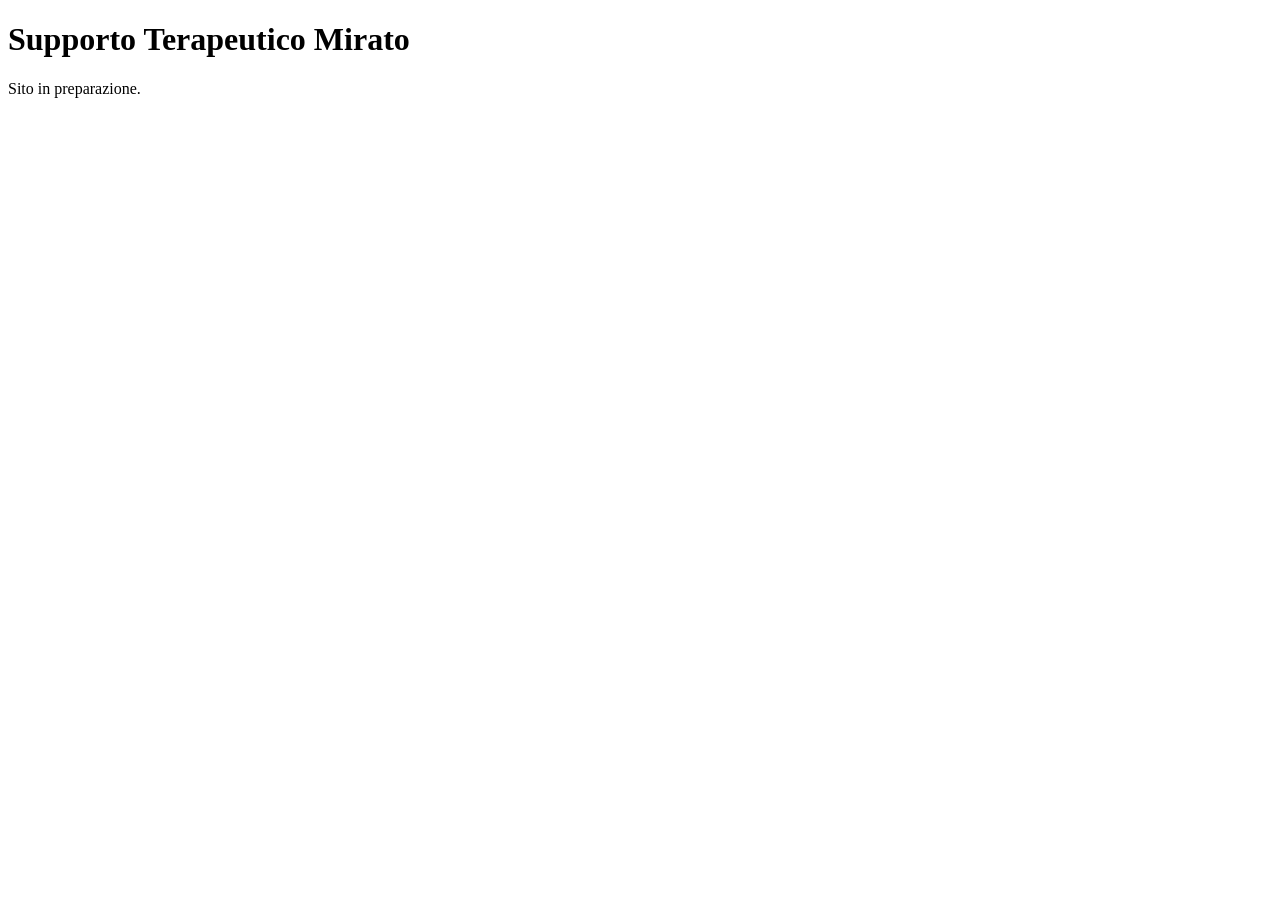
==== index.html @ 4dd30fc8 "Create index.html" ====
<!DOCTYPE html>
<html lang="it">
<head>
    <meta charset="UTF-8">
    <meta name="viewport" content="width=device-width, initial-scale=1.0">
    <title>Supporto Terapeutico Mirato</title>
</head>

<body>
    <h1>Supporto Terapeutico Mirato</h1>
    <p>Sito in preparazione.</p>
</body>
</html>
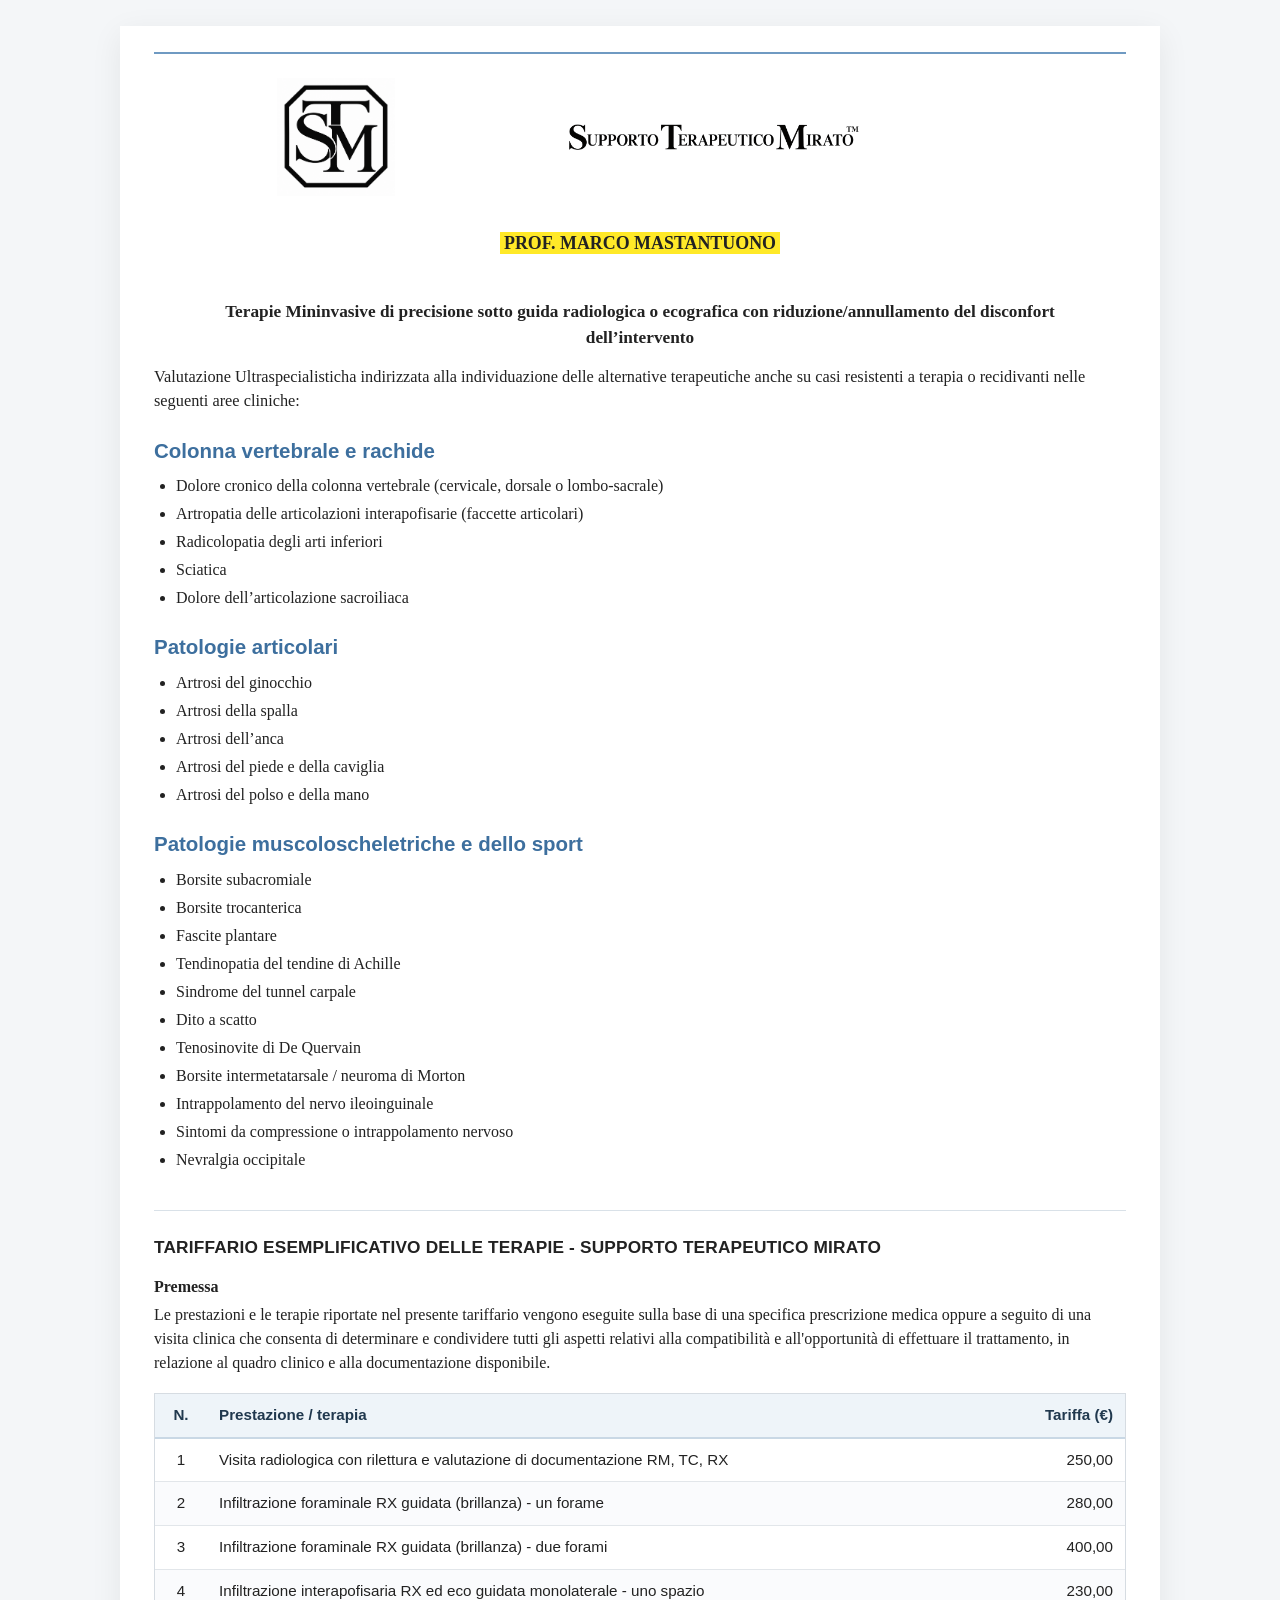
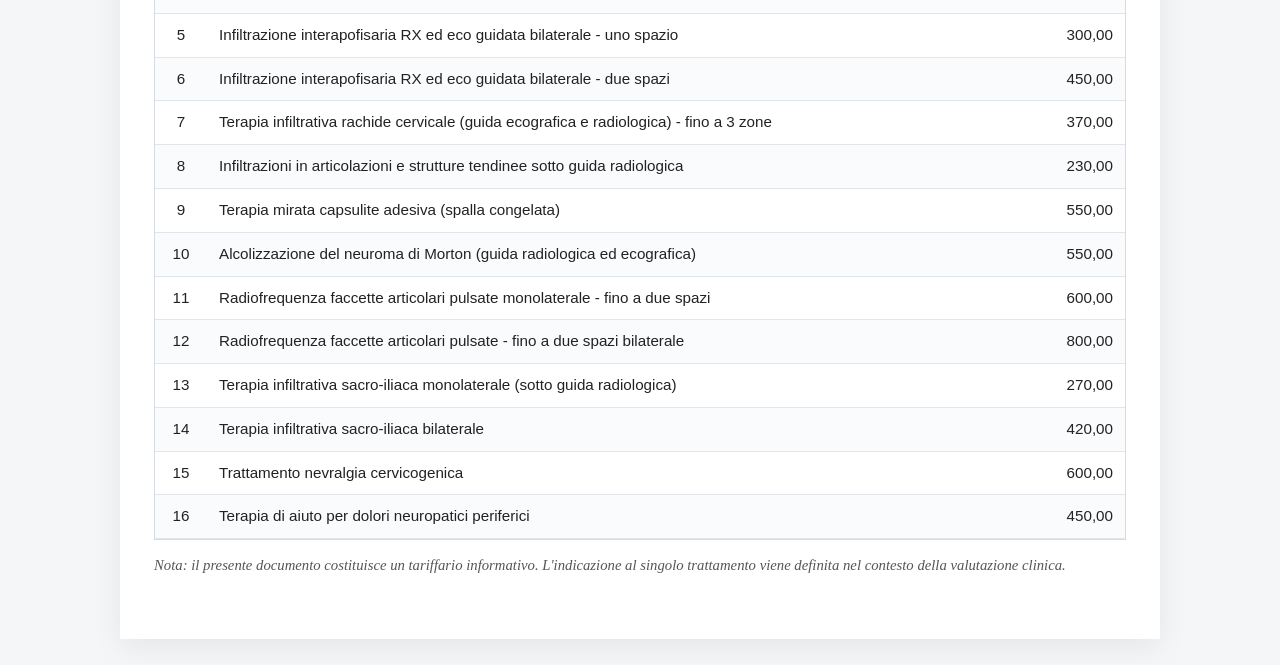
==== commit 07eea972: "Add files via upload" ====
--- a/index.html
+++ b/index.html
@@ -1,13 +1,314 @@
 <!DOCTYPE html>
 <html lang="it">
 <head>
-    <meta charset="UTF-8">
-    <meta name="viewport" content="width=device-width, initial-scale=1.0">
-    <title>Supporto Terapeutico Mirato</title>
+  <meta charset="UTF-8">
+  <meta name="viewport" content="width=device-width, initial-scale=1.0">
+  <meta name="description" content="Supporto Terapeutico Mirato - Prof. Marco Mastantuono. Terapie mininvasive di precisione sotto guida radiologica o ecografica.">
+  <title>Supporto Terapeutico Mirato | Prof. Marco Mastantuono</title>
+  <style>
+    :root {
+      --blue: #3d6f9e;
+      --text: #222;
+      --muted: #555;
+      --line: #6f9ac2;
+      --paper: #ffffff;
+      --bg: #f4f6f8;
+      --highlight: #ffe928;
+    }
+
+    * { box-sizing: border-box; }
+
+    html { scroll-behavior: smooth; }
+
+    body {
+      margin: 0;
+      background: var(--bg);
+      color: var(--text);
+      font-family: Georgia, "Times New Roman", serif;
+      line-height: 1.5;
+    }
+
+    .page {
+      width: min(1040px, calc(100% - 32px));
+      margin: 26px auto;
+      background: var(--paper);
+      box-shadow: 0 8px 30px rgba(0,0,0,.07);
+      padding: 26px 34px 48px;
+    }
+
+    .top-line {
+      height: 2px;
+      background: var(--line);
+      margin-bottom: 24px;
+    }
+
+    .brand {
+      display: flex;
+      align-items: center;
+      justify-content: center;
+      gap: 28px;
+      margin: 0 auto 34px;
+    }
+
+    .brand-mark {
+      width: 118px;
+      height: 118px;
+      object-fit: contain;
+      flex: 0 0 auto;
+    }
+
+    .brand-word {
+      width: min(580px, 68vw);
+      max-height: 100px;
+      object-fit: contain;
+    }
+
+    .prof {
+      text-align: center;
+      margin: 6px 0 42px;
+      font-size: 1.12rem;
+      font-weight: 700;
+    }
+
+    .prof span {
+      background: var(--highlight);
+      padding: 1px 4px;
+    }
+
+    .lead {
+      max-width: 900px;
+      margin: 0 auto 14px;
+      text-align: center;
+      font-size: 1.08rem;
+      font-weight: 700;
+    }
+
+    .intro {
+      font-size: 1.02rem;
+      margin: 0 0 18px;
+    }
+
+    h2 {
+      color: var(--blue);
+      font-family: Arial, Helvetica, sans-serif;
+      font-size: 1.28rem;
+      margin: 22px 0 8px;
+      font-weight: 700;
+    }
+
+    ul {
+      margin: 6px 0 18px 22px;
+      padding-left: 0;
+    }
+
+    li { margin: 4px 0; }
+
+    .tariff-title {
+      margin-top: 38px;
+      padding-top: 24px;
+      border-top: 1px solid #d9e1e8;
+      color: #222;
+      font-family: Arial, Helvetica, sans-serif;
+      font-weight: 700;
+      text-transform: uppercase;
+      font-size: 1.08rem;
+      letter-spacing: .01em;
+    }
+
+    .premessa-title {
+      font-weight: 700;
+      margin: 14px 0 4px;
+    }
+
+    .premessa { margin-top: 0; }
+
+    .table-wrap {
+      overflow-x: auto;
+      margin-top: 18px;
+      border: 1px solid #d6dce2;
+    }
+
+    table {
+      width: 100%;
+      border-collapse: collapse;
+      min-width: 720px;
+      font-family: Arial, Helvetica, sans-serif;
+      font-size: .95rem;
+    }
+
+    thead th {
+      background: #eef4f9;
+      color: #20384e;
+      text-align: left;
+      padding: 10px 12px;
+      border-bottom: 2px solid #c9d8e5;
+    }
+
+    tbody td {
+      padding: 10px 12px;
+      vertical-align: top;
+      border-bottom: 1px solid #e2e6ea;
+    }
+
+    tbody tr:nth-child(even) { background: #fafbfd; }
+
+    th.num, td.num {
+      width: 52px;
+      text-align: center;
+    }
+
+    th.price, td.price {
+      width: 120px;
+      text-align: right;
+      white-space: nowrap;
+    }
+
+    .note {
+      margin-top: 14px;
+      color: var(--muted);
+      font-size: .92rem;
+      font-style: italic;
+    }
+
+    @media (max-width: 700px) {
+      .page {
+        width: 100%;
+        margin: 0;
+        padding: 20px 20px 36px;
+        box-shadow: none;
+      }
+
+      .brand {
+        gap: 14px;
+        margin-bottom: 26px;
+      }
+
+      .brand-mark {
+        width: 82px;
+        height: 82px;
+      }
+
+      .brand-word {
+        width: calc(100% - 100px);
+      }
+
+      .prof {
+        margin-bottom: 28px;
+        font-size: 1rem;
+      }
+
+      .lead { font-size: 1rem; }
+      .intro { font-size: .98rem; }
+      h2 { font-size: 1.15rem; }
+    }
+  </style>
 </head>
-
 <body>
-    <h1>Supporto Terapeutico Mirato</h1>
-    <p>Sito in preparazione.</p>
+  <main class="page">
+    <div class="top-line"></div>
+
+    <header class="brand" aria-label="Supporto Terapeutico Mirato">
+      <img class="brand-mark" src="[data-uri]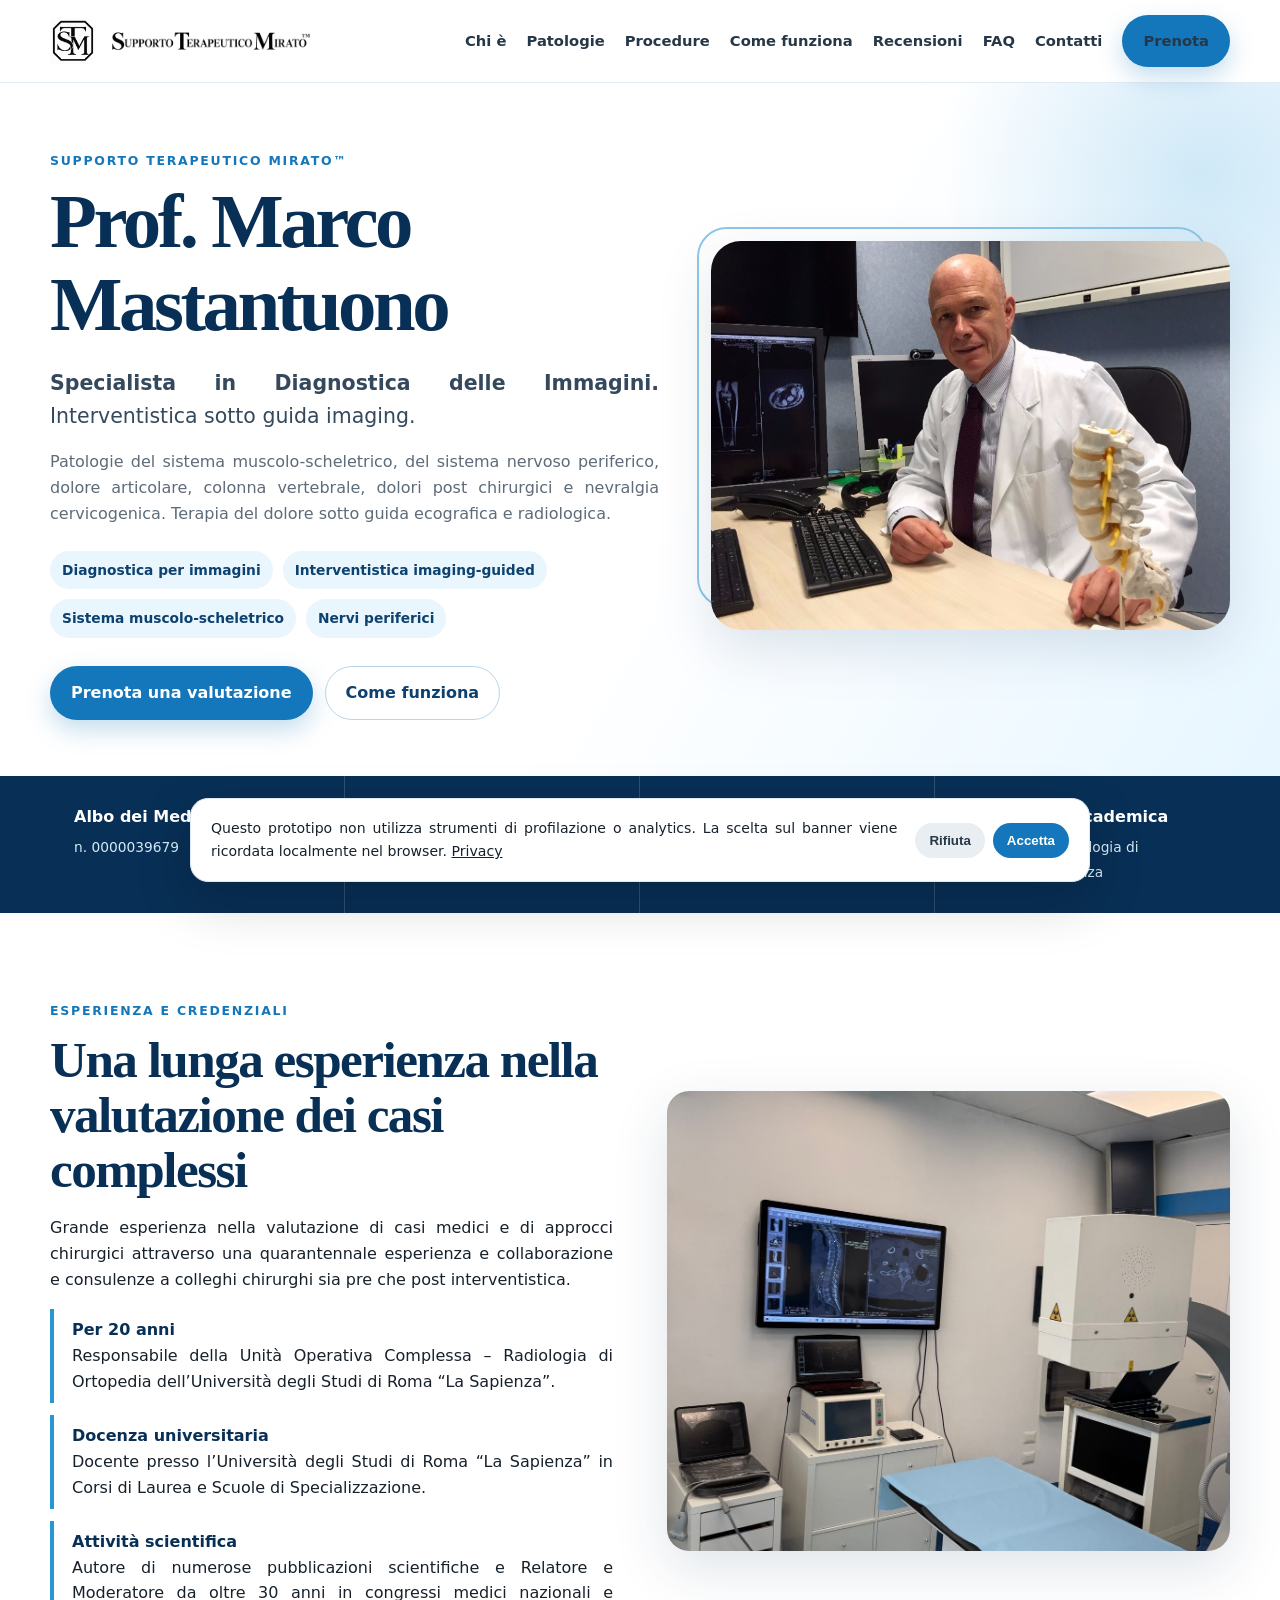
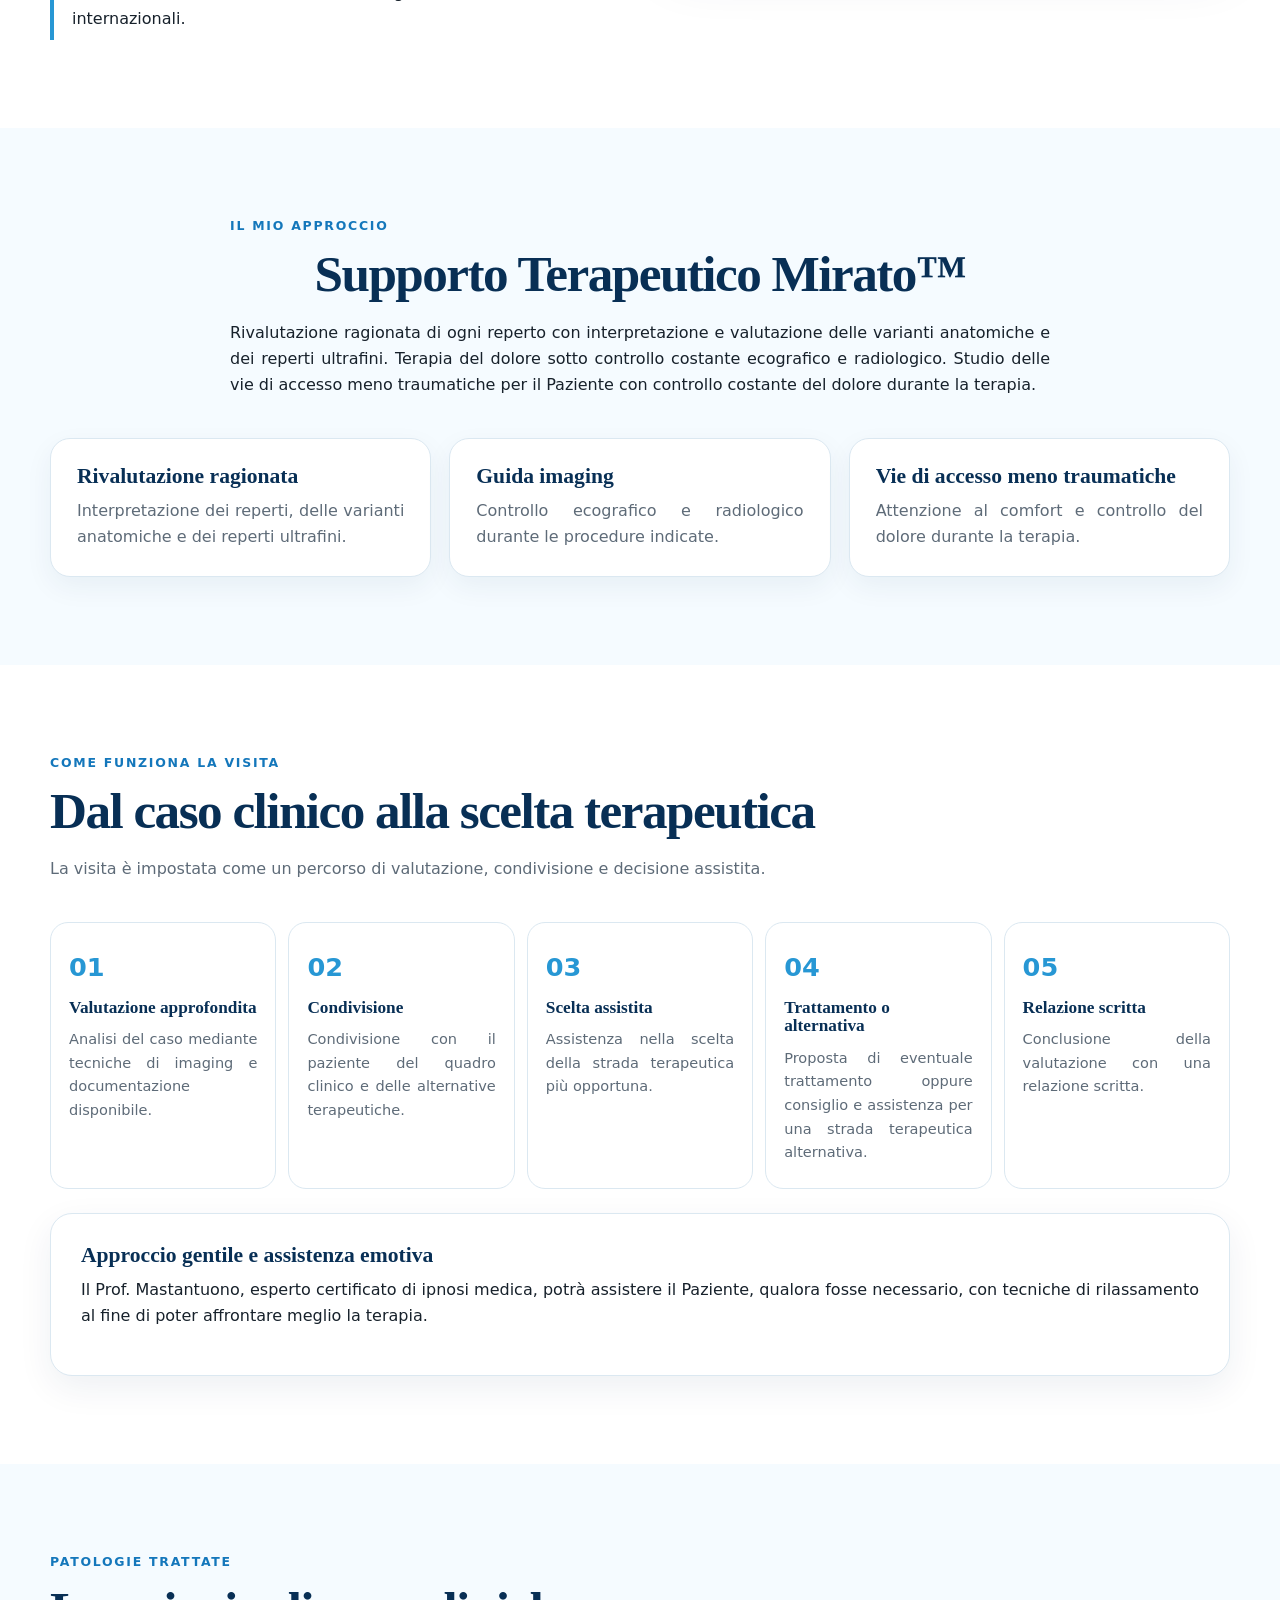
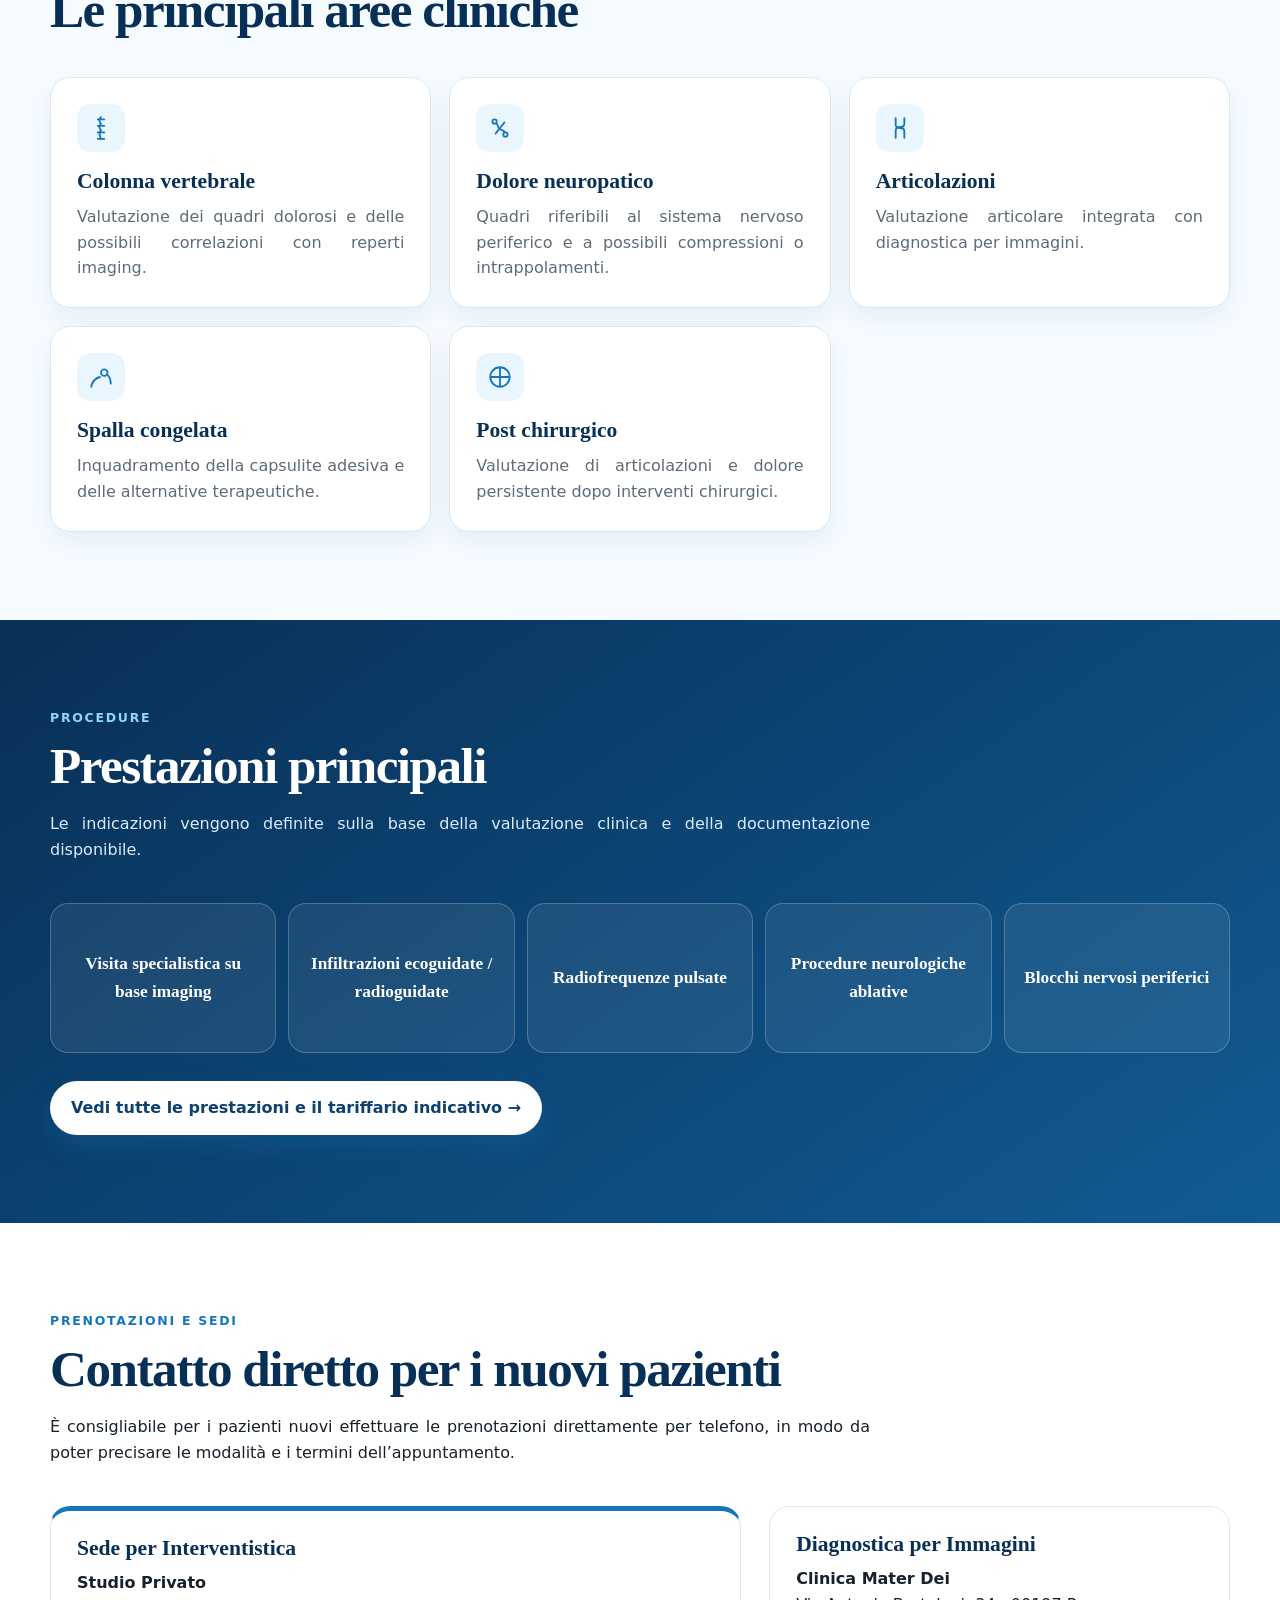
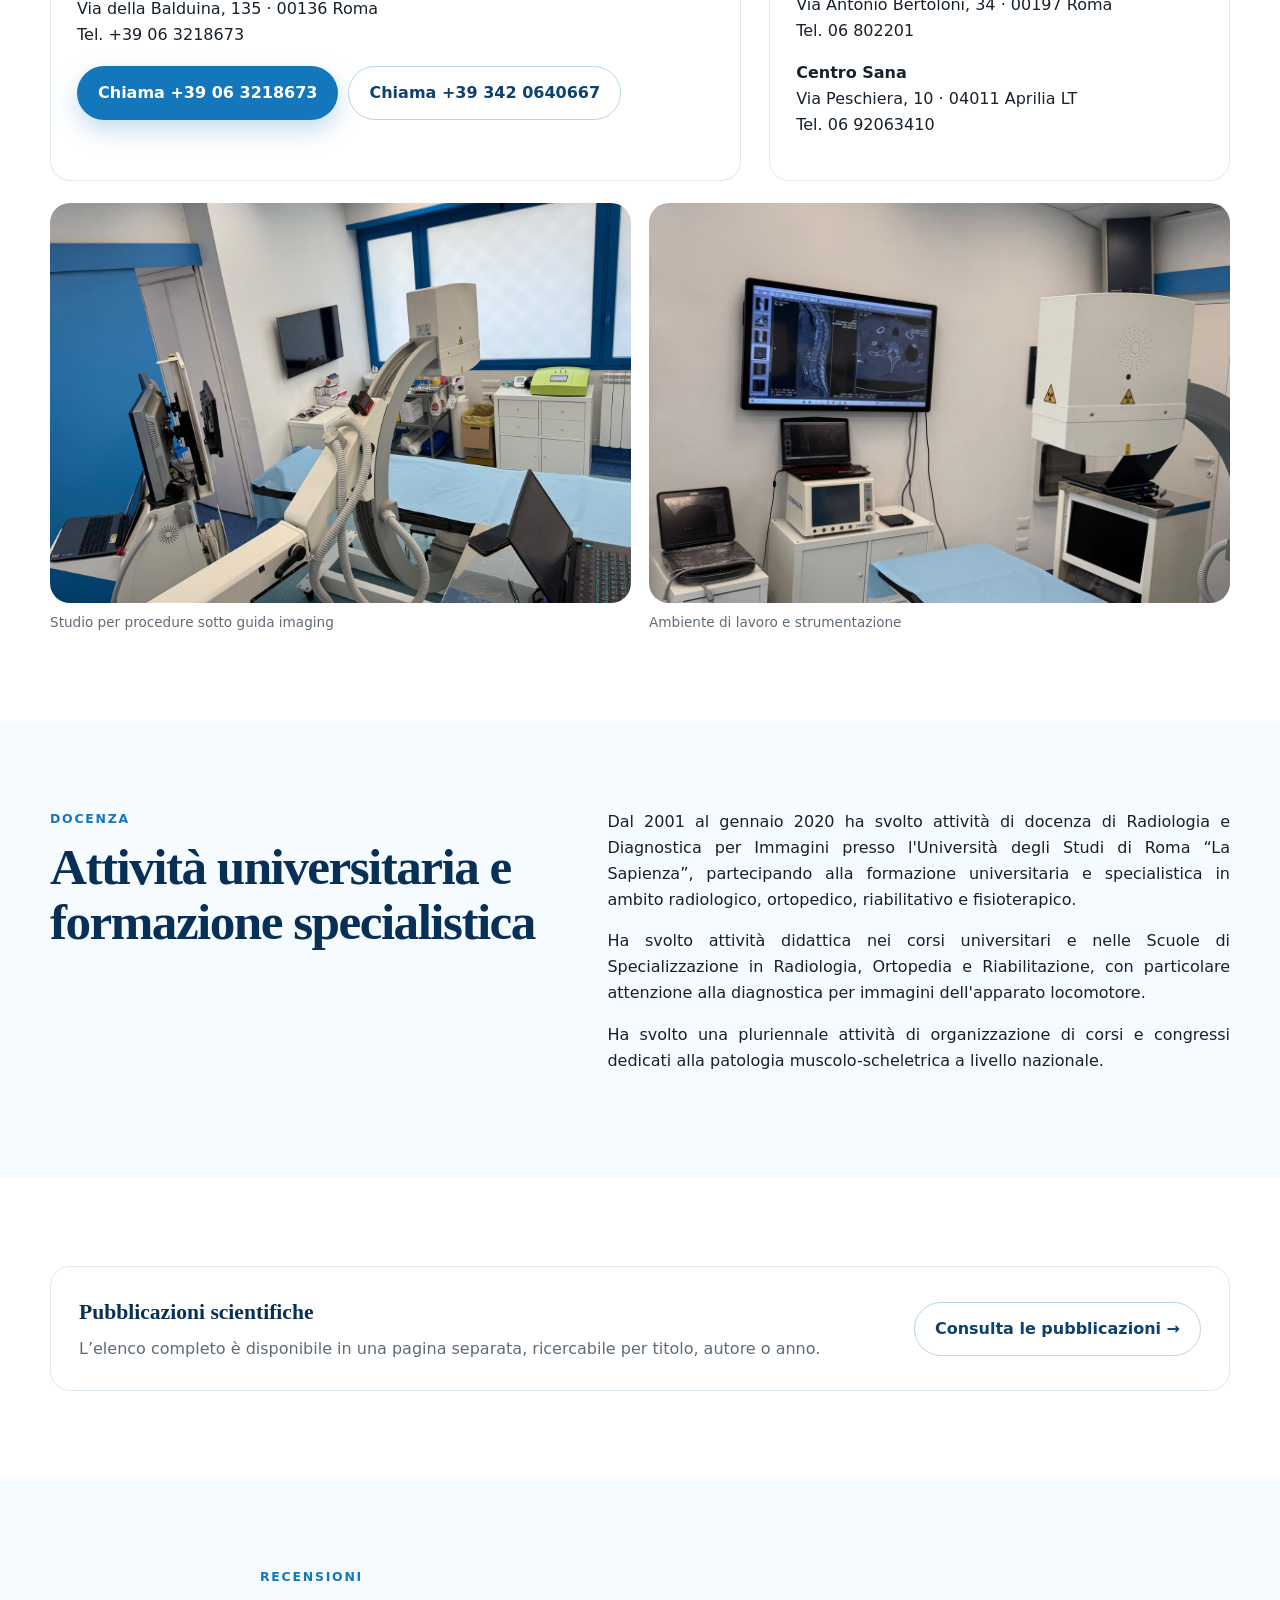
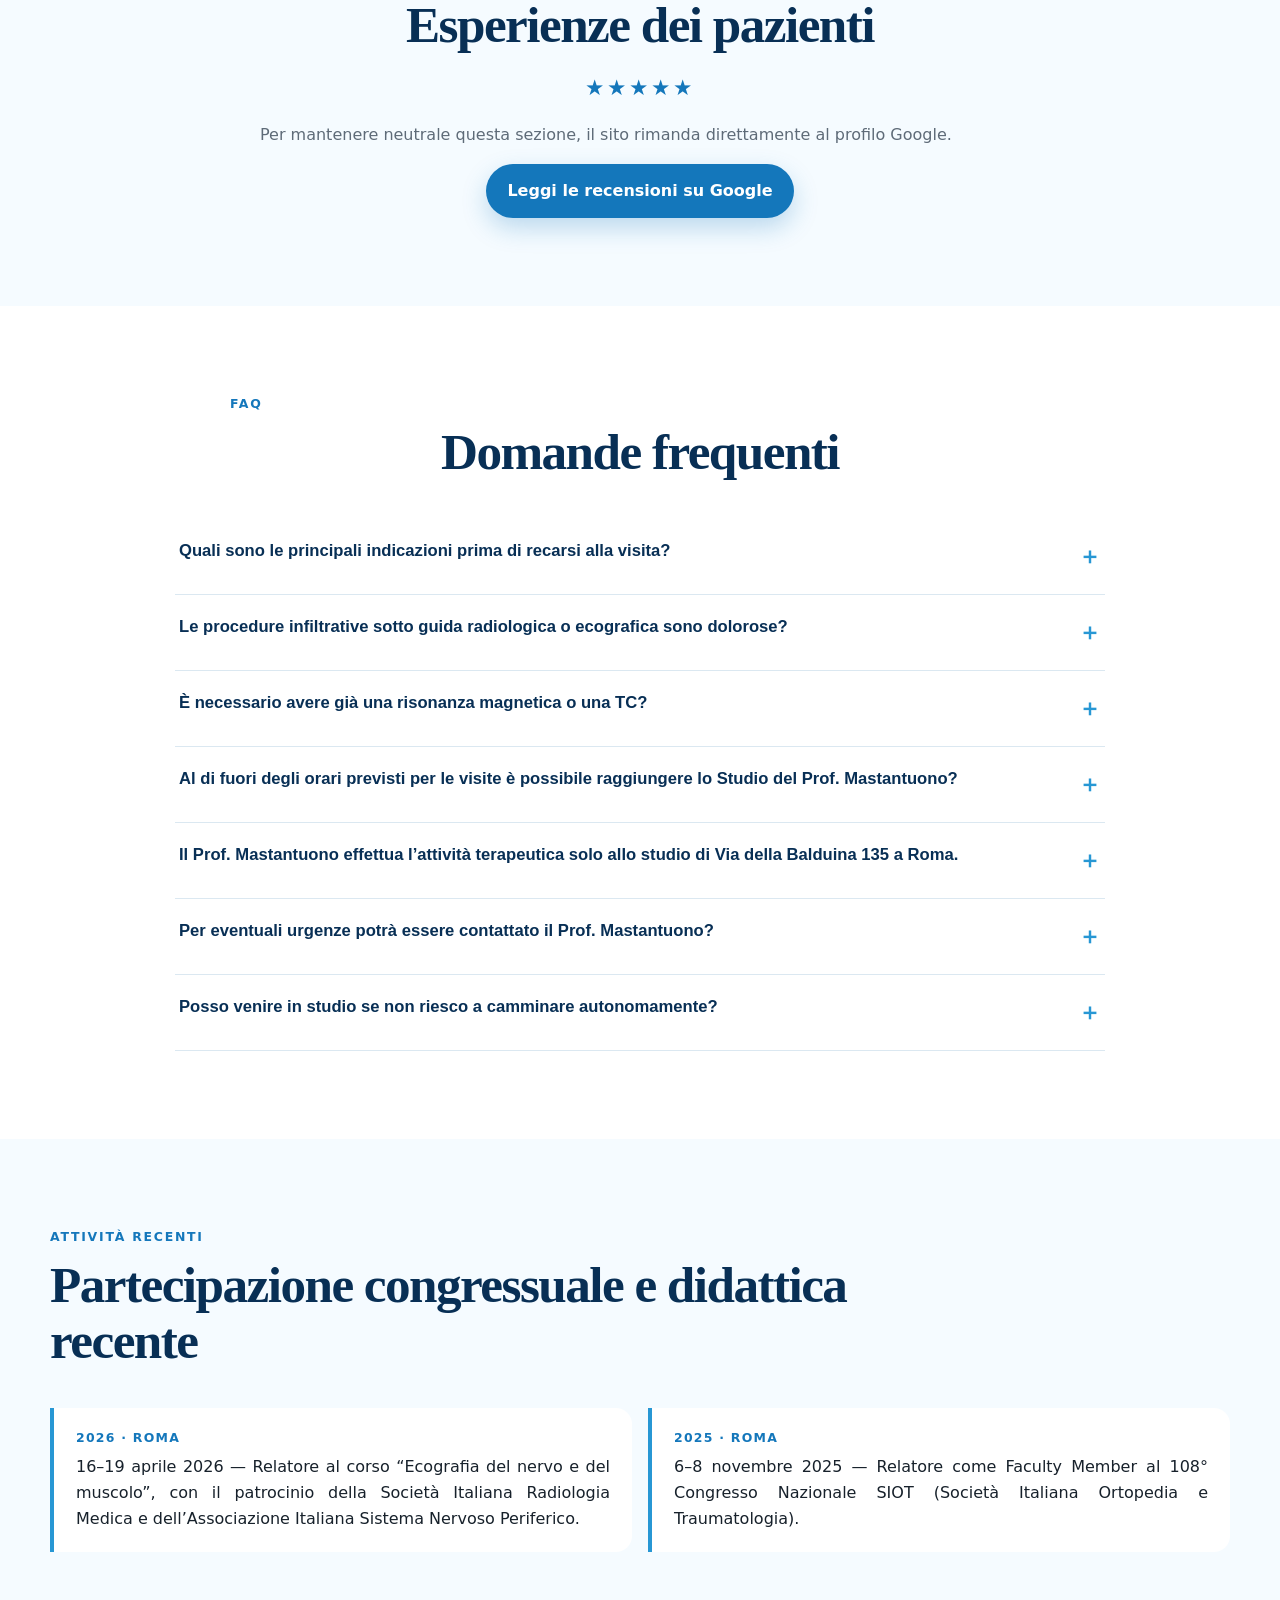
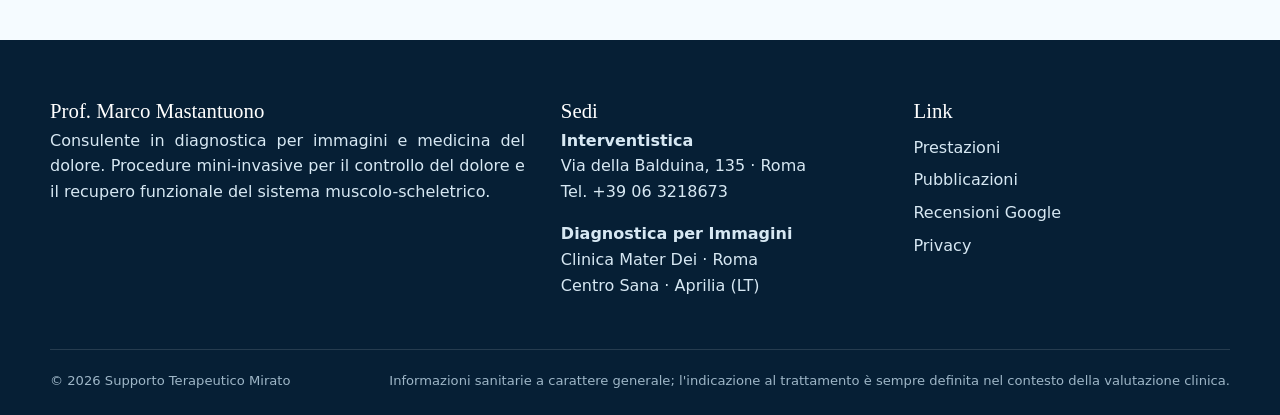
==== commit ba1a27c0: "Add files via upload Aggiornamento sito V1.2" ====
--- a/index.html
+++ b/index.html
@@ -1,314 +1,28 @@
-<!DOCTYPE html>
-<html lang="it">
-<head>
-  <meta charset="UTF-8">
-  <meta name="viewport" content="width=device-width, initial-scale=1.0">
-  <meta name="description" content="Supporto Terapeutico Mirato - Prof. Marco Mastantuono. Terapie mininvasive di precisione sotto guida radiologica o ecografica.">
-  <title>Supporto Terapeutico Mirato | Prof. Marco Mastantuono</title>
-  <style>
-    :root {
-      --blue: #3d6f9e;
-      --text: #222;
-      --muted: #555;
-      --line: #6f9ac2;
-      --paper: #ffffff;
-      --bg: #f4f6f8;
-      --highlight: #ffe928;
-    }
-
-    * { box-sizing: border-box; }
-
-    html { scroll-behavior: smooth; }
-
-    body {
-      margin: 0;
-      background: var(--bg);
-      color: var(--text);
-      font-family: Georgia, "Times New Roman", serif;
-      line-height: 1.5;
-    }
-
-    .page {
-      width: min(1040px, calc(100% - 32px));
-      margin: 26px auto;
-      background: var(--paper);
-      box-shadow: 0 8px 30px rgba(0,0,0,.07);
-      padding: 26px 34px 48px;
-    }
-
-    .top-line {
-      height: 2px;
-      background: var(--line);
-      margin-bottom: 24px;
-    }
-
-    .brand {
-      display: flex;
-      align-items: center;
-      justify-content: center;
-      gap: 28px;
-      margin: 0 auto 34px;
-    }
-
-    .brand-mark {
-      width: 118px;
-      height: 118px;
-      object-fit: contain;
-      flex: 0 0 auto;
-    }
-
-    .brand-word {
-      width: min(580px, 68vw);
-      max-height: 100px;
-      object-fit: contain;
-    }
-
-    .prof {
-      text-align: center;
-      margin: 6px 0 42px;
-      font-size: 1.12rem;
-      font-weight: 700;
-    }
-
-    .prof span {
-      background: var(--highlight);
-      padding: 1px 4px;
-    }
-
-    .lead {
-      max-width: 900px;
-      margin: 0 auto 14px;
-      text-align: center;
-      font-size: 1.08rem;
-      font-weight: 700;
-    }
-
-    .intro {
-      font-size: 1.02rem;
-      margin: 0 0 18px;
-    }
-
-    h2 {
-      color: var(--blue);
-      font-family: Arial, Helvetica, sans-serif;
-      font-size: 1.28rem;
-      margin: 22px 0 8px;
-      font-weight: 700;
-    }
-
-    ul {
-      margin: 6px 0 18px 22px;
-      padding-left: 0;
-    }
-
-    li { margin: 4px 0; }
-
-    .tariff-title {
-      margin-top: 38px;
-      padding-top: 24px;
-      border-top: 1px solid #d9e1e8;
-      color: #222;
-      font-family: Arial, Helvetica, sans-serif;
-      font-weight: 700;
-      text-transform: uppercase;
-      font-size: 1.08rem;
-      letter-spacing: .01em;
-    }
-
-    .premessa-title {
-      font-weight: 700;
-      margin: 14px 0 4px;
-    }
-
-    .premessa { margin-top: 0; }
-
-    .table-wrap {
-      overflow-x: auto;
-      margin-top: 18px;
-      border: 1px solid #d6dce2;
-    }
-
-    table {
-      width: 100%;
-      border-collapse: collapse;
-      min-width: 720px;
-      font-family: Arial, Helvetica, sans-serif;
-      font-size: .95rem;
-    }
-
-    thead th {
-      background: #eef4f9;
-      color: #20384e;
-      text-align: left;
-      padding: 10px 12px;
-      border-bottom: 2px solid #c9d8e5;
-    }
-
-    tbody td {
-      padding: 10px 12px;
-      vertical-align: top;
-      border-bottom: 1px solid #e2e6ea;
-    }
-
-    tbody tr:nth-child(even) { background: #fafbfd; }
-
-    th.num, td.num {
-      width: 52px;
-      text-align: center;
-    }
-
-    th.price, td.price {
-      width: 120px;
-      text-align: right;
-      white-space: nowrap;
-    }
-
-    .note {
-      margin-top: 14px;
-      color: var(--muted);
-      font-size: .92rem;
-      font-style: italic;
-    }
-
-    @media (max-width: 700px) {
-      .page {
-        width: 100%;
-        margin: 0;
-        padding: 20px 20px 36px;
-        box-shadow: none;
-      }
-
-      .brand {
-        gap: 14px;
-        margin-bottom: 26px;
-      }
-
-      .brand-mark {
-        width: 82px;
-        height: 82px;
-      }
-
-      .brand-word {
-        width: calc(100% - 100px);
-      }
-
-      .prof {
-        margin-bottom: 28px;
-        font-size: 1rem;
-      }
-
-      .lead { font-size: 1rem; }
-      .intro { font-size: .98rem; }
-      h2 { font-size: 1.15rem; }
-    }
-  </style>
-</head>
-<body>
-  <main class="page">
-    <div class="top-line"></div>
-
-    <header class="brand" aria-label="Supporto Terapeutico Mirato">
-      <img class="brand-mark" src="[data-uri]